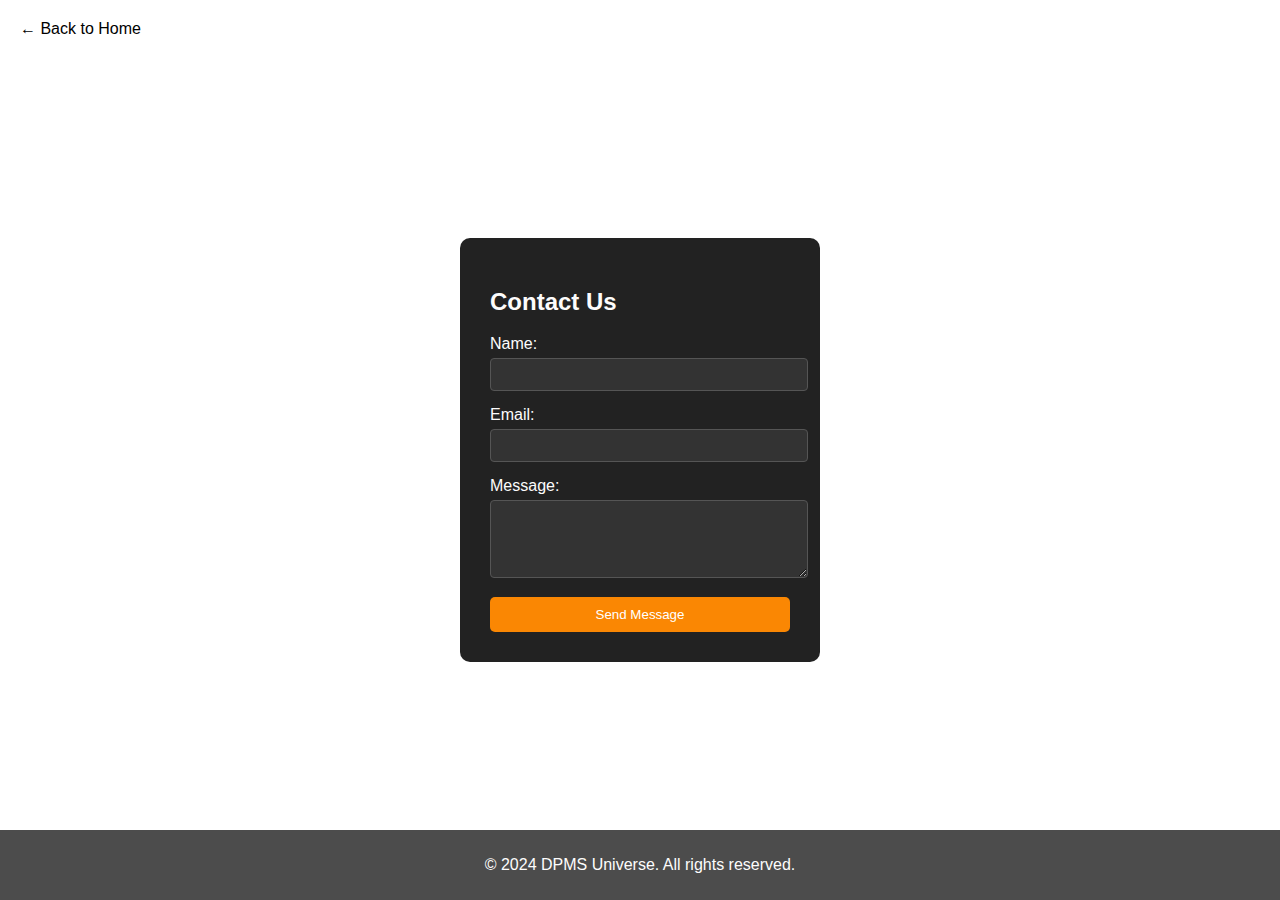
==== index.html @ 0095ba40 "update logo + fix" ====
<!DOCTYPE html>
<html lang="en">

<head>
    <meta charset="UTF-8">
    <meta name="viewport" content="width=device-width, initial-scale=1.0">
    <title>Contact Us</title>
    <style>
        body {
            font-family: Arial, sans-serif;
            margin: 0;
            padding: 0;
            display: flex;
            justify-content: center;
            align-items: center;
            height: 100vh;
            background-color: #ffffff;
            /* Black background */
            color: #fdfcfc;
            /* White text color */
        }

        .contact-form {
            width: 300px;
            background: #222;
            /* Dark background for the form */
            padding: 30px;
            border-radius: 10px;
            box-shadow: 0 0 10px rgba(255, 255, 255, 0.1);
        }

        .form-group {
            margin-bottom: 15px;
        }

        .form-group label {
            display: block;
            margin-bottom: 5px;
        }

        .form-group input,
        .form-group textarea {
            width: 100%;
            padding: 8px;
            border: 1px solid #555;
            background: #333;
            /* Darker input background */
            color: #fff;
            /* White input text */
            border-radius: 4px;
        }

        .form-group textarea {
            resize: vertical;
        }

        .button {
            display: block;
            width: 100%;
            padding: 10px;
            background-color: #fa8703;
            color: white;
            border: none;
            border-radius: 5px;
            cursor: pointer;
        }

        .button:hover {
            background-color: #0056b3;
        }

        .back-link {
            color: #000000;
            text-decoration: none;
            position: absolute;
            top: 20px;
            left: 20px;
        }

        .message {
            display: none;
            text-align: center;
            margin-top: 20px;
            background-color: #4caf50;
        }

        .message.success {
            color: #4caf50;
            /* Green color for success message */
        }

        .message .icon {
            margin-right: 5px;
        }

        .footer {
            position: absolute;
            bottom: 0;
            width: 100%;
            text-align: center;
            padding: 10px 0;
            background-color: rgba(0, 0, 0, 0.7);
        }
    </style>
</head>

<body>
    <a href="about.html" class="back-link">&larr; Back to Home</a> <!-- Back to home link -->
    <div class="contact-form">
        <h2>Contact Us</h2>
        <form id="contactForm" action="#" method="POST">
            <div class="form-group">
                <label for="name">Name:</label>
                <input type="text" id="name" name="name" required>
            </div>
            <div class="form-group">
                <label for="email">Email:</label>
                <input type="email" id="email" name="email" required>
            </div>
            <div class="form-group">
                <label for="message">Message:</label>
                <textarea id="message" name="message" rows="4" required></textarea>
            </div>
            <button type="submit" class="button">Send Message</button>
        </form>
        <div class="message" id="successMessage">
            <span class="icon">&#10003;</span> Message sent successfully!
        </div>
    </div>

    <div class="footer">
        <p>&copy; 2024 DPMS Universe. All rights reserved.</p>
    </div>

    <script>
        document.getElementById("contactForm").addEventListener("submit", function (event) {
            event.preventDefault(); // Prevent the default form submission

            // Simulate form submission and show success message
            var successMessage = document.getElementById("successMessage");
            successMessage.style.display = "block";
        });
    </script>
</body>

</html>
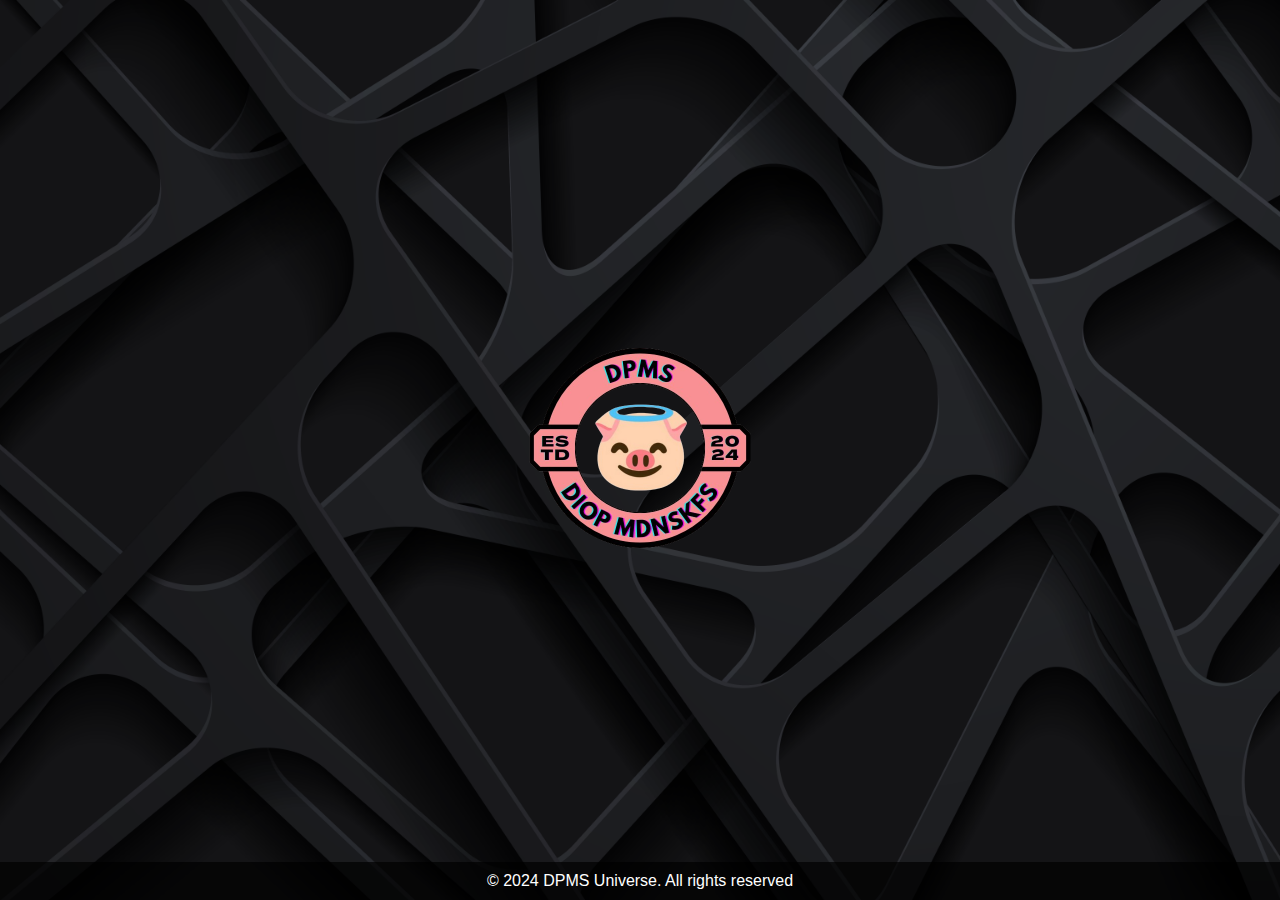
==== commit 9a4a13c1: "Update index.html" ====
--- a/index.html
+++ b/index.html
@@ -2,145 +2,93 @@
 <html lang="en">
 
 <head>
-    <meta charset="UTF-8">
-    <meta name="viewport" content="width=device-width, initial-scale=1.0">
-    <title>Contact Us</title>
-    <style>
-        body {
-            font-family: Arial, sans-serif;
-            margin: 0;
-            padding: 0;
-            display: flex;
-            justify-content: center;
-            align-items: center;
-            height: 100vh;
-            background-color: #ffffff;
-            /* Black background */
-            color: #fdfcfc;
-            /* White text color */
-        }
+  <meta charset="UTF-8">
+  <meta name="viewport" content="width=device-width, initial-scale=1.0">
+  <title>DPMS</title>
+  <style>
+    /* Add your CSS styles here */
+    body {
+      font-family: 'Segoe UI', Tahoma, Geneva, Verdana, sans-serif;
+      margin: 0;
+      padding: 0;
+      background-color: #ffffff;
+      background: url("images/bg.png");
+      margin: 0;
+      padding: 0;
+      display: flex;
+      justify-content: center;
+      align-items: center;
+      height: 100vh;
+      background-size: cover;
+      background-position: center;
+      color: white;
+      /* Soft background color */
+    }
 
-        .contact-form {
-            width: 300px;
-            background: #222;
-            /* Dark background for the form */
-            padding: 30px;
-            border-radius: 10px;
-            box-shadow: 0 0 10px rgba(255, 255, 255, 0.1);
-        }
+    .footer {
+      position: absolute;
+      bottom: 0;
+      width: 100%;
+      text-align: center;
+      padding: 10px 0;
+      background-color: rgba(0, 0, 0, 0.7);
+      color: #fff;
+    }
 
-        .form-group {
-            margin-bottom: 15px;
-        }
+    .container {
+      text-align: center;
+      position: relative;
+    }
 
-        .form-group label {
-            display: block;
-            margin-bottom: 5px;
-        }
+    .logo {
+      width: 250px;
+      /* Adjust width as needed */
+      height: auto;
+    }
 
-        .form-group input,
-        .form-group textarea {
-            width: 100%;
-            padding: 8px;
-            border: 1px solid #555;
-            background: #333;
-            /* Darker input background */
-            color: #fff;
-            /* White input text */
-            border-radius: 4px;
-        }
+    .button {
+      padding: 10px 20px;
+      font-size: 18px;
+      background-color: #2149cc;
+      color: #fff;
+      border: none;
+      border-radius: 5px;
+      cursor: pointer;
+      transition: background-color 0.3s ease;
+      text-decoration: none;
+      margin-top: 20px;
+      display: inline-block;
+    }
 
-        .form-group textarea {
-            resize: vertical;
-        }
+    .button:hover {
+      background-color: #555;
+    }
 
-        .button {
-            display: block;
-            width: 100%;
-            padding: 10px;
-            background-color: #fa8703;
-            color: white;
-            border: none;
-            border-radius: 5px;
-            cursor: pointer;
-        }
+    .container a:hover .logo {
+      /* Apply hover effect to the logo inside the link */
+      transform: scale(1.1);
+      /* Increase size on hover */
+      transition: transform 0.3s ease;
+      /* Smooth transition */
+      transform: rotateX(360deg);
+      /* Rotate 360 degrees along the x-axis on hover */
+      transition: transform 1.5s cubic-bezier(0.645, 0.045, 0.355, 1);
+      /* Smooth and slightly faster transition */
 
-        .button:hover {
-            background-color: #0056b3;
-        }
-
-        .back-link {
-            color: #000000;
-            text-decoration: none;
-            position: absolute;
-            top: 20px;
-            left: 20px;
-        }
-
-        .message {
-            display: none;
-            text-align: center;
-            margin-top: 20px;
-            background-color: #4caf50;
-        }
-
-        .message.success {
-            color: #4caf50;
-            /* Green color for success message */
-        }
-
-        .message .icon {
-            margin-right: 5px;
-        }
-
-        .footer {
-            position: absolute;
-            bottom: 0;
-            width: 100%;
-            text-align: center;
-            padding: 10px 0;
-            background-color: rgba(0, 0, 0, 0.7);
-        }
-    </style>
+    }
+  </style>
 </head>
 
 <body>
-    <a href="about.html" class="back-link">&larr; Back to Home</a> <!-- Back to home link -->
-    <div class="contact-form">
-        <h2>Contact Us</h2>
-        <form id="contactForm" action="#" method="POST">
-            <div class="form-group">
-                <label for="name">Name:</label>
-                <input type="text" id="name" name="name" required>
-            </div>
-            <div class="form-group">
-                <label for="email">Email:</label>
-                <input type="email" id="email" name="email" required>
-            </div>
-            <div class="form-group">
-                <label for="message">Message:</label>
-                <textarea id="message" name="message" rows="4" required></textarea>
-            </div>
-            <button type="submit" class="button">Send Message</button>
-        </form>
-        <div class="message" id="successMessage">
-            <span class="icon">&#10003;</span> Message sent successfully!
-        </div>
-    </div>
+  <div class="container">
+    <a href="about.html"><img src="images/logo-2.png" alt="Logo" class="logo"></a>
+    <br>
 
-    <div class="footer">
-        <p>&copy; 2024 DPMS Universe. All rights reserved.</p>
-    </div>
+  </div>
 
-    <script>
-        document.getElementById("contactForm").addEventListener("submit", function (event) {
-            event.preventDefault(); // Prevent the default form submission
-
-            // Simulate form submission and show success message
-            var successMessage = document.getElementById("successMessage");
-            successMessage.style.display = "block";
-        });
-    </script>
+  <footer class="footer">
+    &copy; 2024 DPMS Universe. All rights reserved
+  </footer>
 </body>
 
-</html>+</html>
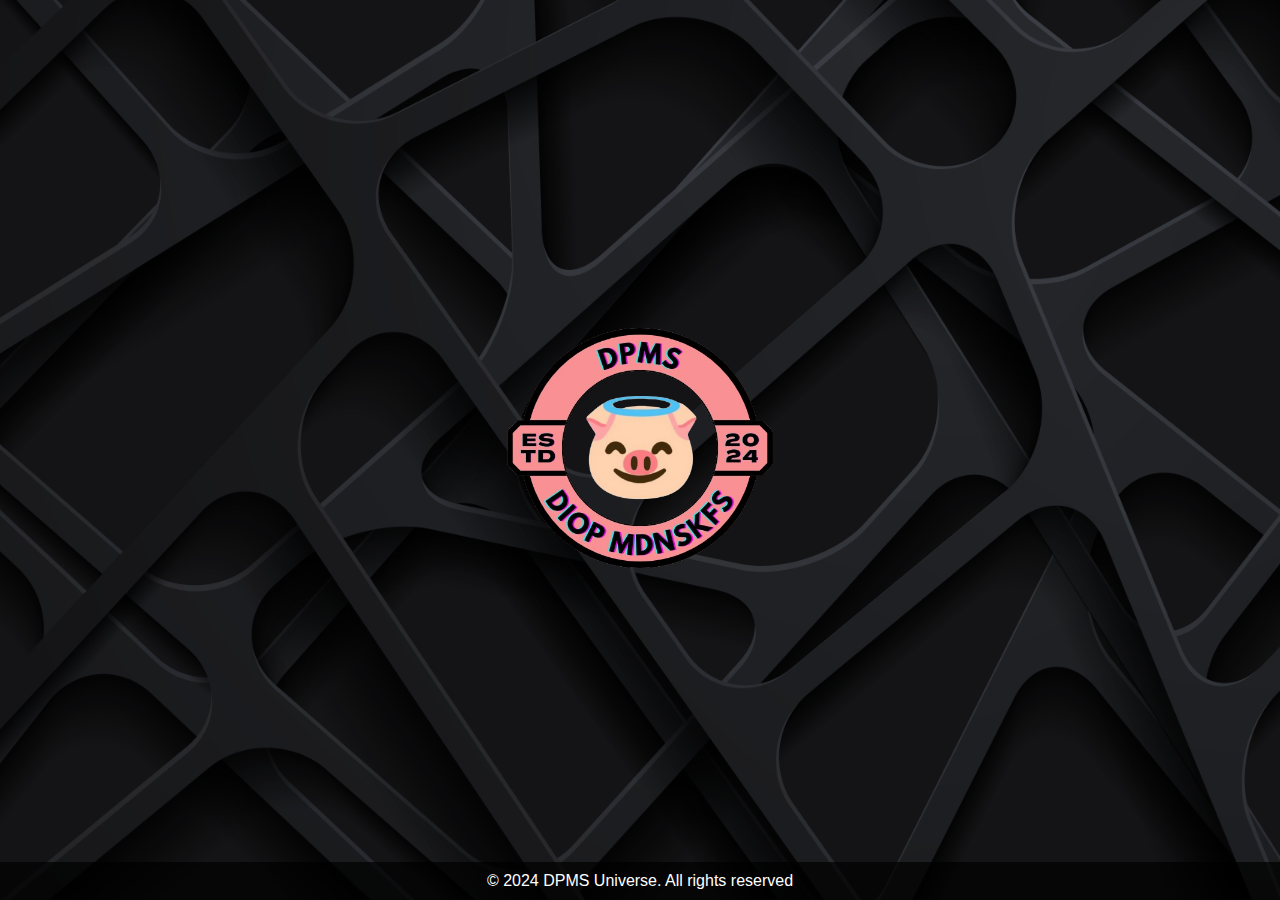
==== commit 9af46b80: "update index logo" ====
--- a/index.html
+++ b/index.html
@@ -5,6 +5,7 @@
   <meta charset="UTF-8">
   <meta name="viewport" content="width=device-width, initial-scale=1.0">
   <title>DPMS</title>
+  <link rel="icon" href="images/pig.png">
   <style>
     /* Add your CSS styles here */
     body {
@@ -41,7 +42,7 @@
     }
 
     .logo {
-      width: 250px;
+      width: 300px;
       /* Adjust width as needed */
       height: auto;
     }
@@ -81,7 +82,7 @@
 
 <body>
   <div class="container">
-    <a href="about.html"><img src="images/logo-2.png" alt="Logo" class="logo"></a>
+    <a href="about.html"><img src="images/logo.png" alt="Logo" class="logo"></a>
     <br>
 
   </div>
@@ -91,4 +92,4 @@
   </footer>
 </body>
 
-</html>
+</html>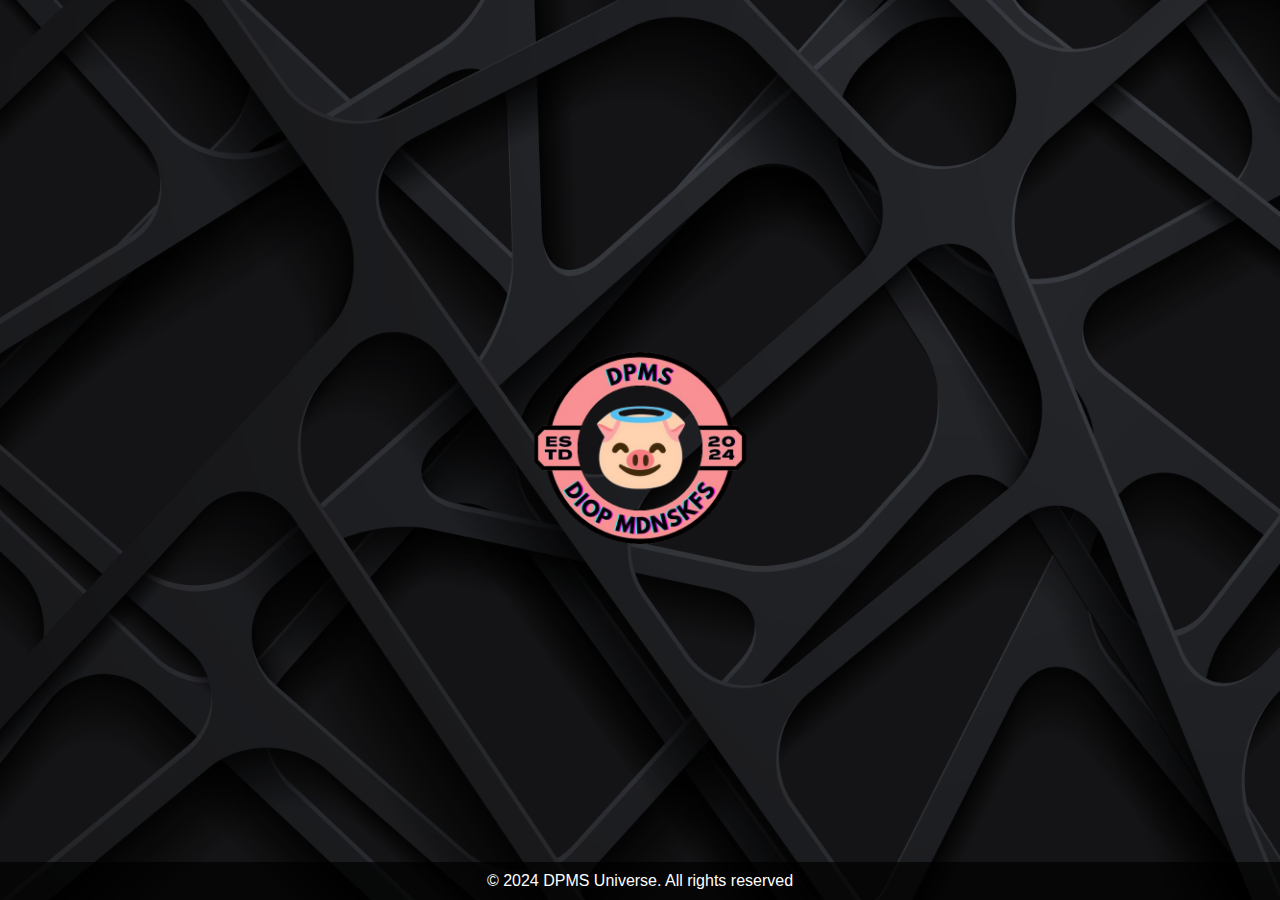
==== commit ecaa9b2a: "update mobile format" ====
--- a/index.html
+++ b/index.html
@@ -14,8 +14,6 @@
       padding: 0;
       background-color: #ffffff;
       background: url("images/bg.png");
-      margin: 0;
-      padding: 0;
       display: flex;
       justify-content: center;
       align-items: center;
@@ -23,7 +21,6 @@
       background-size: cover;
       background-position: center;
       color: white;
-      /* Soft background color */
     }
 
     .footer {
@@ -42,8 +39,10 @@
     }
 
     .logo {
-      width: 300px;
+      width: 80%;
       /* Adjust width as needed */
+      max-width: 300px;
+      /* Set maximum width */
       height: auto;
     }
 
@@ -66,16 +65,17 @@
     }
 
     .container a:hover .logo {
-      /* Apply hover effect to the logo inside the link */
-      transform: scale(1.1);
-      /* Increase size on hover */
-      transition: transform 0.3s ease;
-      /* Smooth transition */
-      transform: rotateX(360deg);
-      /* Rotate 360 degrees along the x-axis on hover */
+      transform: scale(1.1) rotateX(360deg);
+      /* Combine both transformations */
       transition: transform 1.5s cubic-bezier(0.645, 0.045, 0.355, 1);
-      /* Smooth and slightly faster transition */
+    }
 
+    /* Responsive styles */
+    @media only screen and (max-width: 600px) {
+      .logo {
+        width: 90%;
+        /* Adjust width for smaller screens */
+      }
     }
   </style>
 </head>
